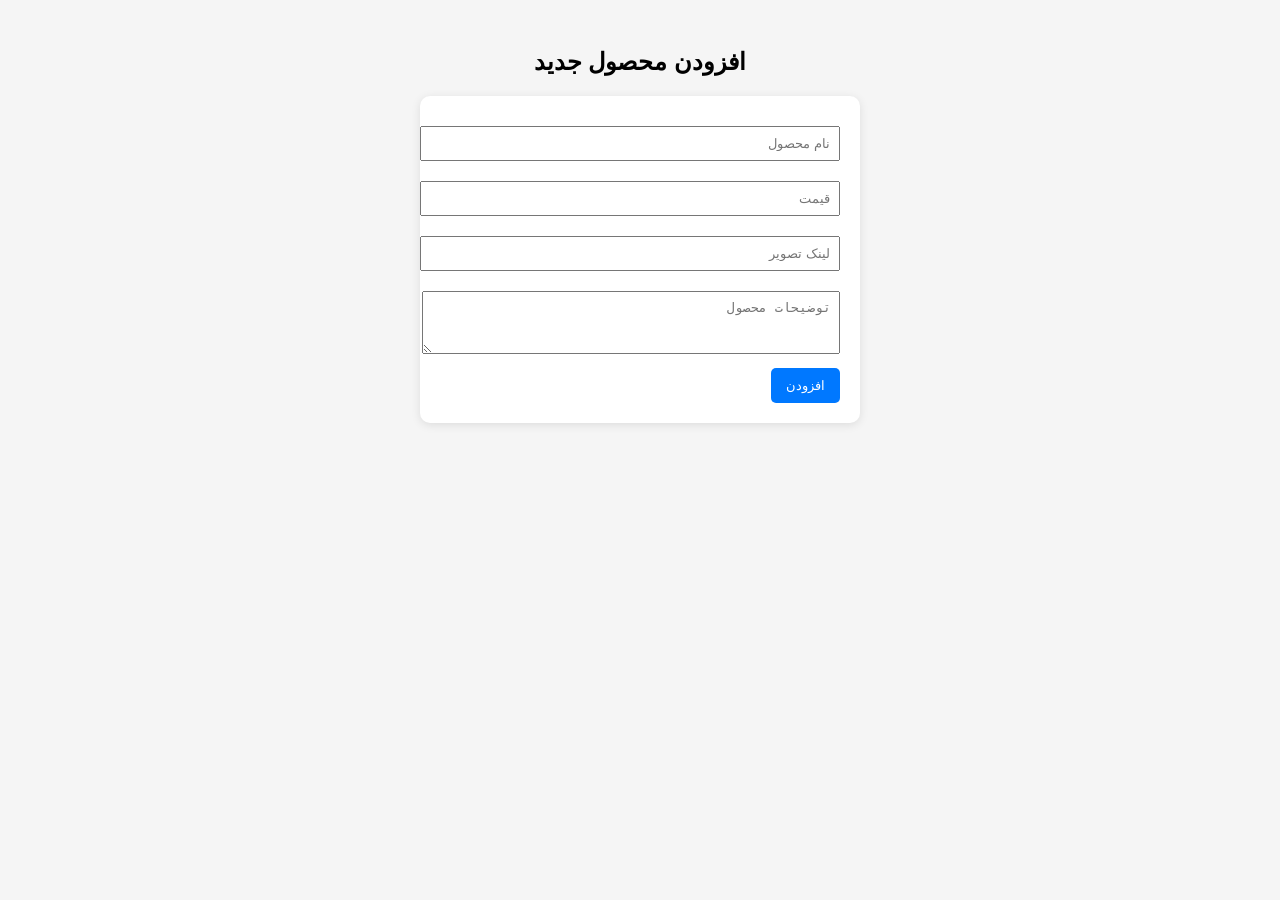
==== admin.html @ aebb0dd5 "Add files via upload" ====
<!DOCTYPE html>
<html lang="fa">
<head>
  <meta charset="UTF-8">
  <meta name="viewport" content="width=device-width, initial-scale=1.0">
  <title>مدیریت محصولات</title>
  <style>
    body {
      font-family: sans-serif;
      background: #f5f5f5;
      padding: 20px;
      direction: rtl;
    }
    form {
      background: white;
      padding: 20px;
      border-radius: 10px;
      max-width: 400px;
      margin: auto;
      box-shadow: 0 2px 10px rgba(0,0,0,0.1);
    }
    input, textarea {
      width: 100%;
      margin: 10px 0;
      padding: 8px;
    }
    button {
      background: #0078ff;
      color: white;
      border: none;
      padding: 10px 15px;
      border-radius: 5px;
      cursor: pointer;
    }
  </style>
</head>
<body>
  <h2 style="text-align:center;">افزودن محصول جدید</h2>
  <form id="productForm">
    <input type="text" id="name" placeholder="نام محصول" required>
    <input type="number" id="price" placeholder="قیمت" required>
    <input type="text" id="image" placeholder="لینک تصویر" required>
    <textarea id="description" placeholder="توضیحات محصول" rows="3"></textarea>
    <button type="submit">افزودن</button>
  </form>

  <script src="admin.js"></script>
</body>
</html>
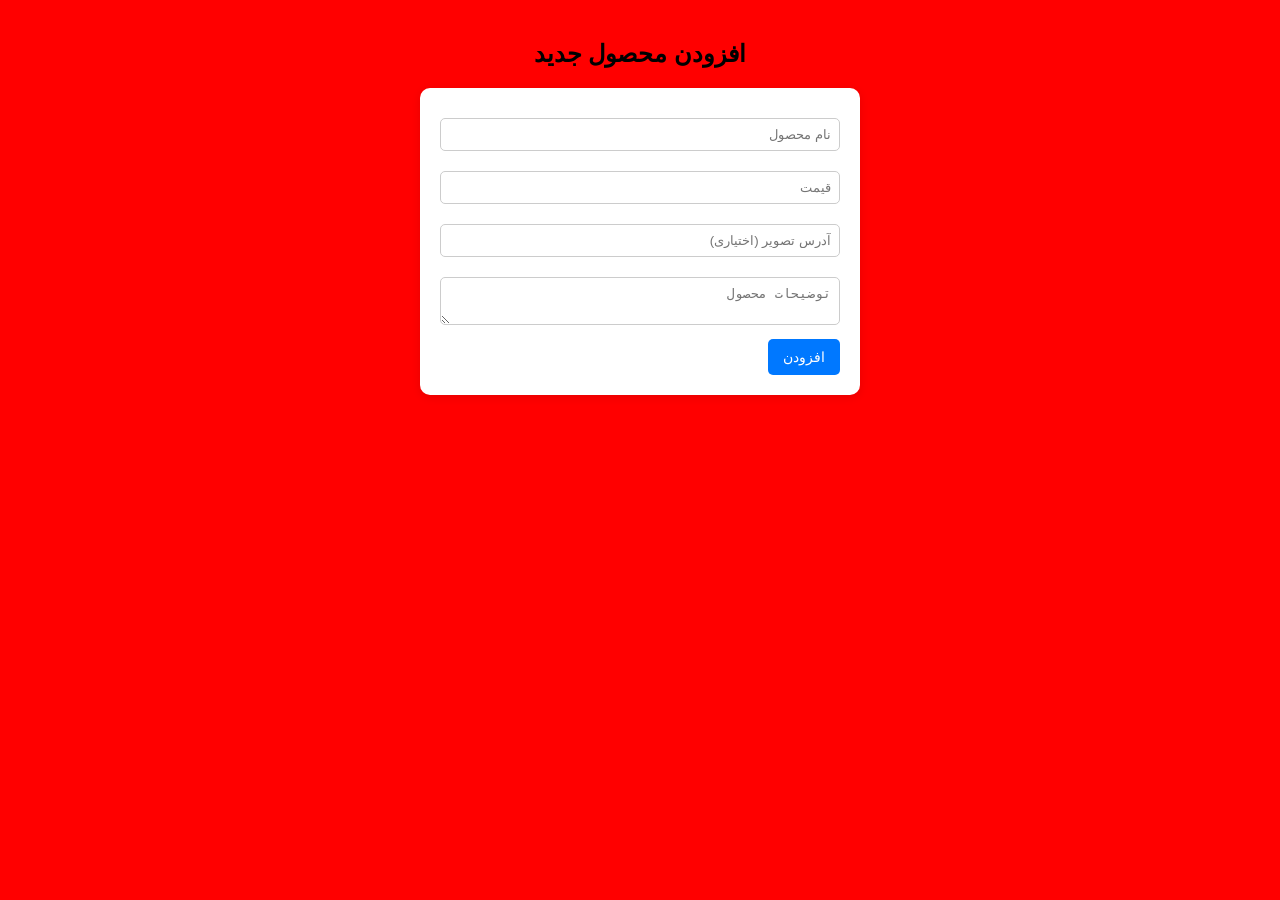
==== commit a28ddfbf: "Add files via upload" ====
--- a/admin.html
+++ b/admin.html
@@ -4,15 +4,31 @@
   <meta charset="UTF-8">
   <meta name="viewport" content="width=device-width, initial-scale=1.0">
   <title>مدیریت محصولات</title>
+
+<style>
+body {
+  background: red !important;
+}
+</style>
+
+  <link rel="stylesheet" href="../admin.css">
+  
+
+
   <style>
     body {
       font-family: sans-serif;
+      
+
+
       background: #f5f5f5;
       padding: 20px;
       direction: rtl;
     }
     form {
       background: white;
+
+
       padding: 20px;
       border-radius: 10px;
       max-width: 400px;
@@ -34,16 +50,16 @@
     }
   </style>
 </head>
+
 <body>
-  <h2 style="text-align:center;">افزودن محصول جدید</h2>
-  <form id="productForm">
-    <input type="text" id="name" placeholder="نام محصول" required>
-    <input type="number" id="price" placeholder="قیمت" required>
-    <input type="text" id="image" placeholder="لینک تصویر" required>
-    <textarea id="description" placeholder="توضیحات محصول" rows="3"></textarea>
-    <button type="submit">افزودن</button>
-  </form>
+<h2 style="text-align:center">افزودن محصول جدید</h2>
+<form id="productForm">
+  <input type="text" id="name" placeholder="نام محصول" required>
+  <input type="number" id="price" placeholder="قیمت" required>
+  <input type="text" id="image" placeholder="آدرس تصویر (اختیاری)">
+  <textarea id="description" placeholder="توضیحات محصول"></textarea>
+  <button type="submit">افزودن</button>
+</form>
 
-  <script src="admin.js"></script>
-</body>
-</html>
+<script src="admin.js"></script>
+</body>
--- a/admin.css
+++ b/admin.css
@@ -0,0 +1,92 @@
+body {
+  font-family: sans-serif;
+  background: #f7f7f7;
+  direction: rtl;
+  margin: 0;
+  padding: 20px;
+}
+
+h1 {
+  text-align: center;
+  color: #333;
+  margin-bottom: 30px;
+}
+
+form {
+  background: #fff;
+  padding: 20px;
+  border-radius: 10px;
+  max-width: 400px;
+  margin: 0 auto 30px auto;
+  box-shadow: 0 2px 10px rgba(0,0,0,0.1);
+}
+
+input, textarea {
+  width: 100%;
+  margin-bottom: 10px;
+  padding: 8px;
+  border: 1px solid #ccc;
+  border-radius: 5px;
+  box-sizing: border-box;
+}
+
+button {
+  background: #007bff;
+  color: #fff;
+  border: none;
+  padding: 10px 15px;
+  border-radius: 6px;
+  cursor: pointer;
+  font-size: 14px;
+  transition: background 0.2s ease;
+}
+
+button:hover {
+  background: #0056b3;
+}
+
+#product-list {
+  display: grid;
+  grid-template-columns: repeat(auto-fill, minmax(250px, 1fr));
+  gap: 20px;
+  margin-top: 30px;
+}
+
+.product-item {
+  background: #fff;
+  padding: 15px;
+  border-radius: 10px;
+  box-shadow: 0 2px 8px rgba(0,0,0,0.08);
+  position: relative;
+}
+
+.product-item h3 {
+  margin: 0 0 10px;
+  font-size: 18px;
+  color: #333;
+}
+
+.product-item p {
+  color: #555;
+  margin: 5px 0;
+}
+
+.delete-btn {
+  background-color: #ff4d4d;
+  color: white;
+  border: none;
+  padding: 6px 12px;
+  border-radius: 6px;
+  cursor: pointer;
+  font-size: 14px;
+  transition: all 0.2s ease;
+}
+
+.delete-btn:hover {
+  background-color: #e60000;
+  transform: scale(1.05);
+}
+
+.delete-btn:active {
+  transform: scale(0.97);
+}
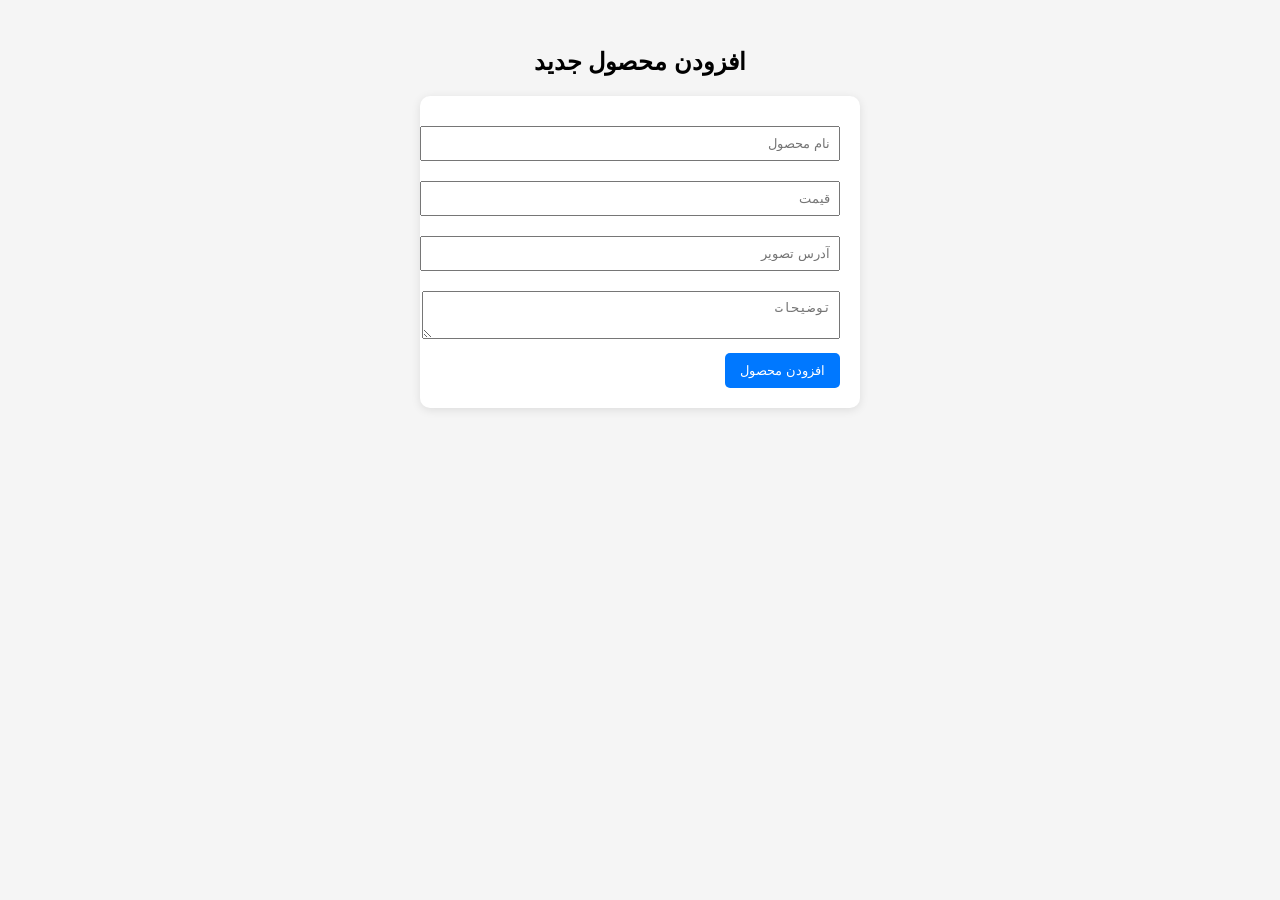
==== commit c0afccf1: "Add files via upload" ====
--- a/admin.html
+++ b/admin.html
@@ -1,3 +1,5 @@
+
+
 <!DOCTYPE html>
 <html lang="fa">
 <head>
@@ -5,30 +7,15 @@
   <meta name="viewport" content="width=device-width, initial-scale=1.0">
   <title>مدیریت محصولات</title>
 
-<style>
-body {
-  background: red !important;
-}
-</style>
-
-  <link rel="stylesheet" href="../admin.css">
-  
-
-
   <style>
     body {
       font-family: sans-serif;
-      
-
-
       background: #f5f5f5;
       padding: 20px;
       direction: rtl;
     }
     form {
       background: white;
-
-
       padding: 20px;
       border-radius: 10px;
       max-width: 400px;
@@ -53,13 +40,42 @@
 
 <body>
 <h2 style="text-align:center">افزودن محصول جدید</h2>
+
 <form id="productForm">
-  <input type="text" id="name" placeholder="نام محصول" required>
-  <input type="number" id="price" placeholder="قیمت" required>
-  <input type="text" id="image" placeholder="آدرس تصویر (اختیاری)">
-  <textarea id="description" placeholder="توضیحات محصول"></textarea>
-  <button type="submit">افزودن</button>
+  <input type="text" id="name" placeholder="نام محصول" required />
+  <input type="number" id="price" placeholder="قیمت" required />
+  <input type="text" id="image" placeholder="آدرس تصویر" />
+  <textarea id="description" placeholder="توضیحات"></textarea>
+  <button type="submit">افزودن محصول</button>
 </form>
 
-<script src="admin.js"></script>
-</body>+<script>
+document.addEventListener("DOMContentLoaded", () => {
+  const form = document.getElementById("productForm");
+  if (!form) return;
+
+  form.addEventListener("submit", async (e) => {
+    e.preventDefault();
+
+    const product = {
+      id: Date.now(),  // :star: اضافه شد
+      name: document.getElementById("name").value,
+      price: Number(document.getElementById("price").value),
+      image: document.getElementById("image").value,
+      description: document.getElementById("description").value
+    };
+
+    await fetch("http://localhost:3000/products", {
+      method: "POST",
+      headers: { "Content-Type": "application/json" },
+      body: JSON.stringify(product)
+    });
+
+    alert("محصول اضافه شد 🟢");
+    form.reset();
+  });
+});
+</script>
+
+</body>
+</html>
